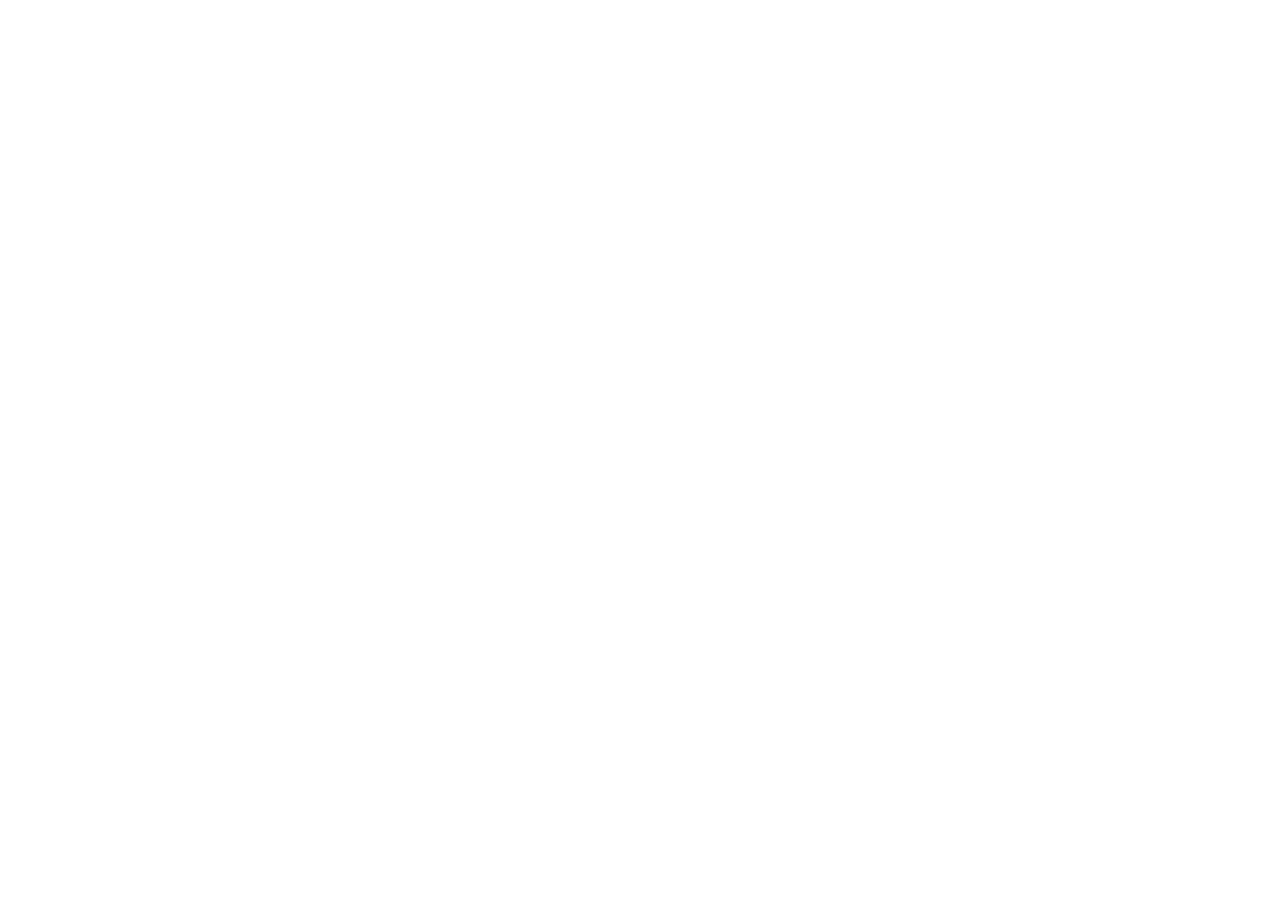
==== about.html @ 0c2eb1e6 "feat: page about" ====
<!DOCTYPE html>
<html lang="en">
<head>
    <meta charset="UTF-8">
    <meta http-equiv="X-UA-Compatible" content="IE=edge">
    <meta name="viewport" content="width=device-width, initial-scale=1.0">
    <title>About</title>
</head>
<body>

</body>
</html>
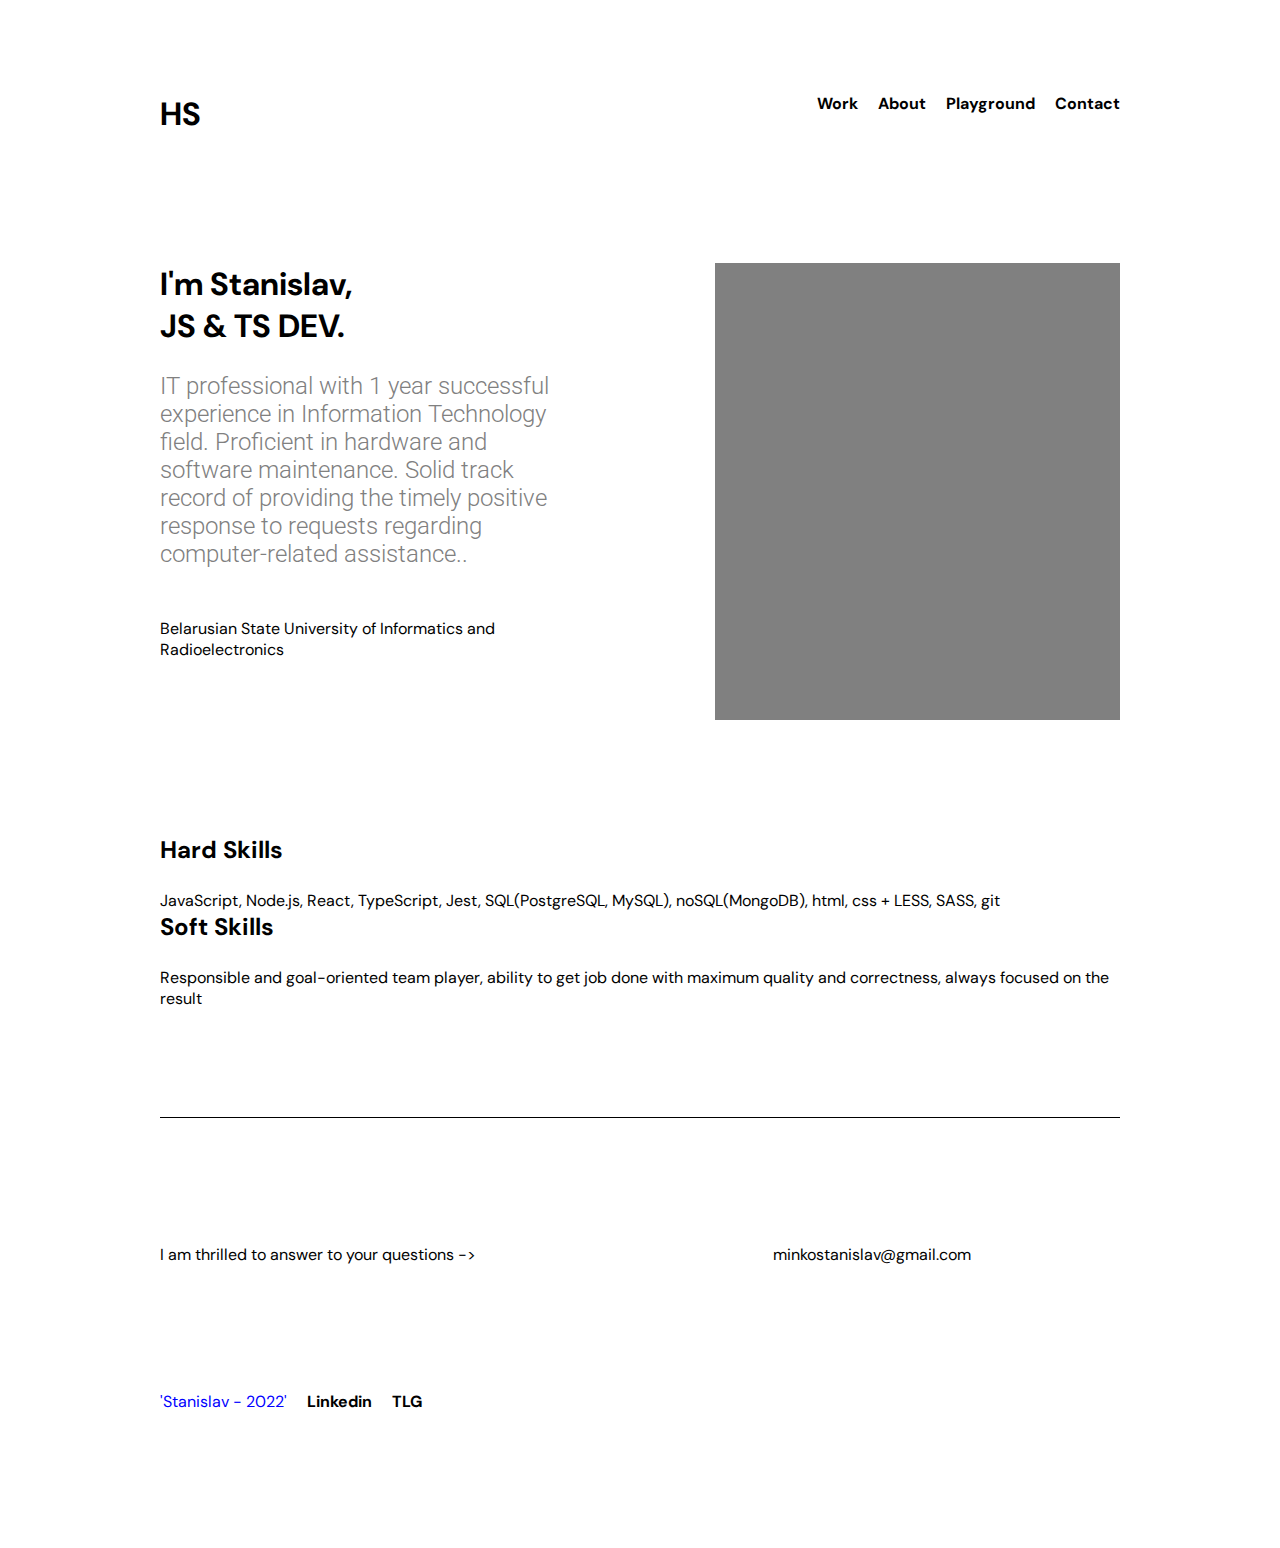
==== commit 0f2ce7f8: "feat: page about css" ====
--- a/about.html
+++ b/about.html
@@ -4,9 +4,94 @@
     <meta charset="UTF-8">
     <meta http-equiv="X-UA-Compatible" content="IE=edge">
     <meta name="viewport" content="width=device-width, initial-scale=1.0">
-    <title>About</title>
+    <link rel="stylesheet" href="./style.css">
+    <link rel="stylesheet" href="./styleAbout.css">
+    <link rel="preconnect" href="https://fonts.googleapis.com">
+    <link rel="preconnect" href="https://fonts.gstatic.com" crossorigin>
+    <link href="https://fonts.googleapis.com/css2?family=DM+Sans:wght@400;500;700&family=Roboto:wght@100;300&display=swap" rel="stylesheet">
+    <title>Portfolio</title>
 </head>
 <body>
+    <body>
+        <header>
+            <div class="header-nav">
+                <h1>HS</h1>
+                <div class="nav">
+                    <nav>
+                        <ul>
+                            <li>
+                                <a href="./">Work</a>
+                            </li>
+                            <li>
+                                <a href="./">About</a>
+                            </li>
+                            <li>
+                                <a href="./">Playground</a>
+                            </li>
+                            <li>
+                                <a href="./">Contact</a>
+                            </li>
+                        </ul>
+                    </nav>
+                </div>
+            </div>
+            <div class="header-name">
+                <div>
+                    <h1>I'm Stanislav, <br> JS & TS DEV.</h1>
+                    <h2>
+                        IT professional with 1 year successful experience in Information Technology field. Proficient in hardware and software maintenance. Solid track record of providing the timely positive response to requests regarding computer-related assistance..
+                    </h2>
+                    <p>
+                        Belarusian State University of Informatics and Radioelectronics
+                    </p>
+                </div>
+                <div>
+                    <div class="skills-photo">
 
+                    </div>
+                </div>
+            </div>
+        </header>
+        <div class="wrapper">
+            <section class="wrapper-skills">
+                <div class="skills">
+                    <div class="hard">
+                        <h2>Hard Skills</h2>
+                        <p>JavaScript, Node.js, React, TypeScript, Jest, SQL(PostgreSQL, MySQL), noSQL(MongoDB), html, css + LESS, SASS, git</p>
+                    </div>
+                    <div class="soft">
+                        <h2>Soft Skills</h2>
+                        <p>Responsible and goal-oriented team player, ability to get job done with maximum quality and correctness, always focused on the result</p>
+                    </div>
+                </div>
+
+                </section>
+                </div>
+            <footer id="bottom">
+                <div class="feedback">
+                    <div>
+                        <p>I am thrilled to answer to your questions -></p>
+                    </div>
+                    <p>
+                        <p>minkostanislav@gmail.com</p>
+                    </p>
+                </div>
+                <div class="contacts">
+                    <div>
+                        <span>'Stanislav - 2022'</span>
+                    </div>
+                    <div>
+                        <ul>
+                            <li>
+                                <a href="">Linkedin</a>
+                            </li>
+                            <li>
+                                <a href="">TLG</a>
+                            </li>
+                        </ul>
+                    </div>
+                </div>
+            </footer>
+        </div>
 </body>
 </html>--- a/style.css
+++ b/style.css
@@ -0,0 +1,102 @@
+*{
+    margin: 0;
+    padding: 0;
+    box-sizing: border-box;
+}
+html{
+    scroll-behavior: smooth;
+    padding: 0px 160px 20px 160px;
+    font-family: 'DM Sans', sans-serif;
+}
+
+.header-nav, .header-nav ul, .header-name, section, footer, footer ul{
+    display: flex;
+    flex-direction: row;
+}
+
+ul {
+    list-style: none;
+}
+ul li{
+    margin-left: 20px;
+}
+.header-nav, footer, .header-name{
+    justify-content: space-between;
+}
+.header-nav{
+    margin-top: 93px;
+}
+.header-name{
+    margin-top: 128px;
+}
+.header-name h2{
+    font-family: 'Roboto', sans-serif;
+    font-weight: 300;
+    color: grey;
+}
+.arrow-down{
+    width: 33px;
+    height: 39px;
+    background-image: url(./src/arrow_down.png);
+    background-repeat: no-repeat;
+    background-size:contain;
+    margin-top: 128px;
+}
+
+.arrow-down:hover{
+    scale: 110%;
+}
+
+section{
+    border-bottom: 1px solid black;
+    justify-content: space-between;
+    padding: 114px 0 108px 0;
+}
+ .portfolio{
+    padding-top: 0;
+ }
+
+.portfolio{
+    margin-top: 83px;
+}
+h2{
+    margin: 0 0 25px 0;
+}
+
+.tehno{
+    margin: 110px 0 0 0;
+    font-family: 'Roboto', sans-serif;
+    font-weight: 300;
+    color: grey;
+}
+ .description p:last-child{
+    margin: 167px 0 20px 0;
+ }
+
+.img{
+    width: 640px;
+    height: 364px;
+    background-color: gray;
+
+}
+a{
+    color: black;
+    cursor: pointer;
+    font-weight:bold;
+
+}
+nav a, footer a{
+    text-decoration: none;
+
+}
+
+a:hover{
+    color:rgb(95, 2, 182)
+
+}
+footer{
+    margin: 126px 0 116px 0;
+}
+footer div span {
+    color: blue;
+}
--- a/styleAbout.css
+++ b/styleAbout.css
@@ -0,0 +1,25 @@
+.wrapper-skills{
+    display: flex;
+    flex-direction: column;
+}
+.skills-photo{
+    width: 405px;
+    height: 457px;
+    background-color: gray;
+    margin-left: 157px;
+}
+footer{
+    display: flex;
+    flex-direction: column;
+}
+.feedback{
+    display: flex;
+    justify-content: space-between;
+}
+.contacts{
+    display: flex;
+    margin-top: 126px;
+}
+.header-name h2{
+    padding: 25px 0 25px 0;
+}
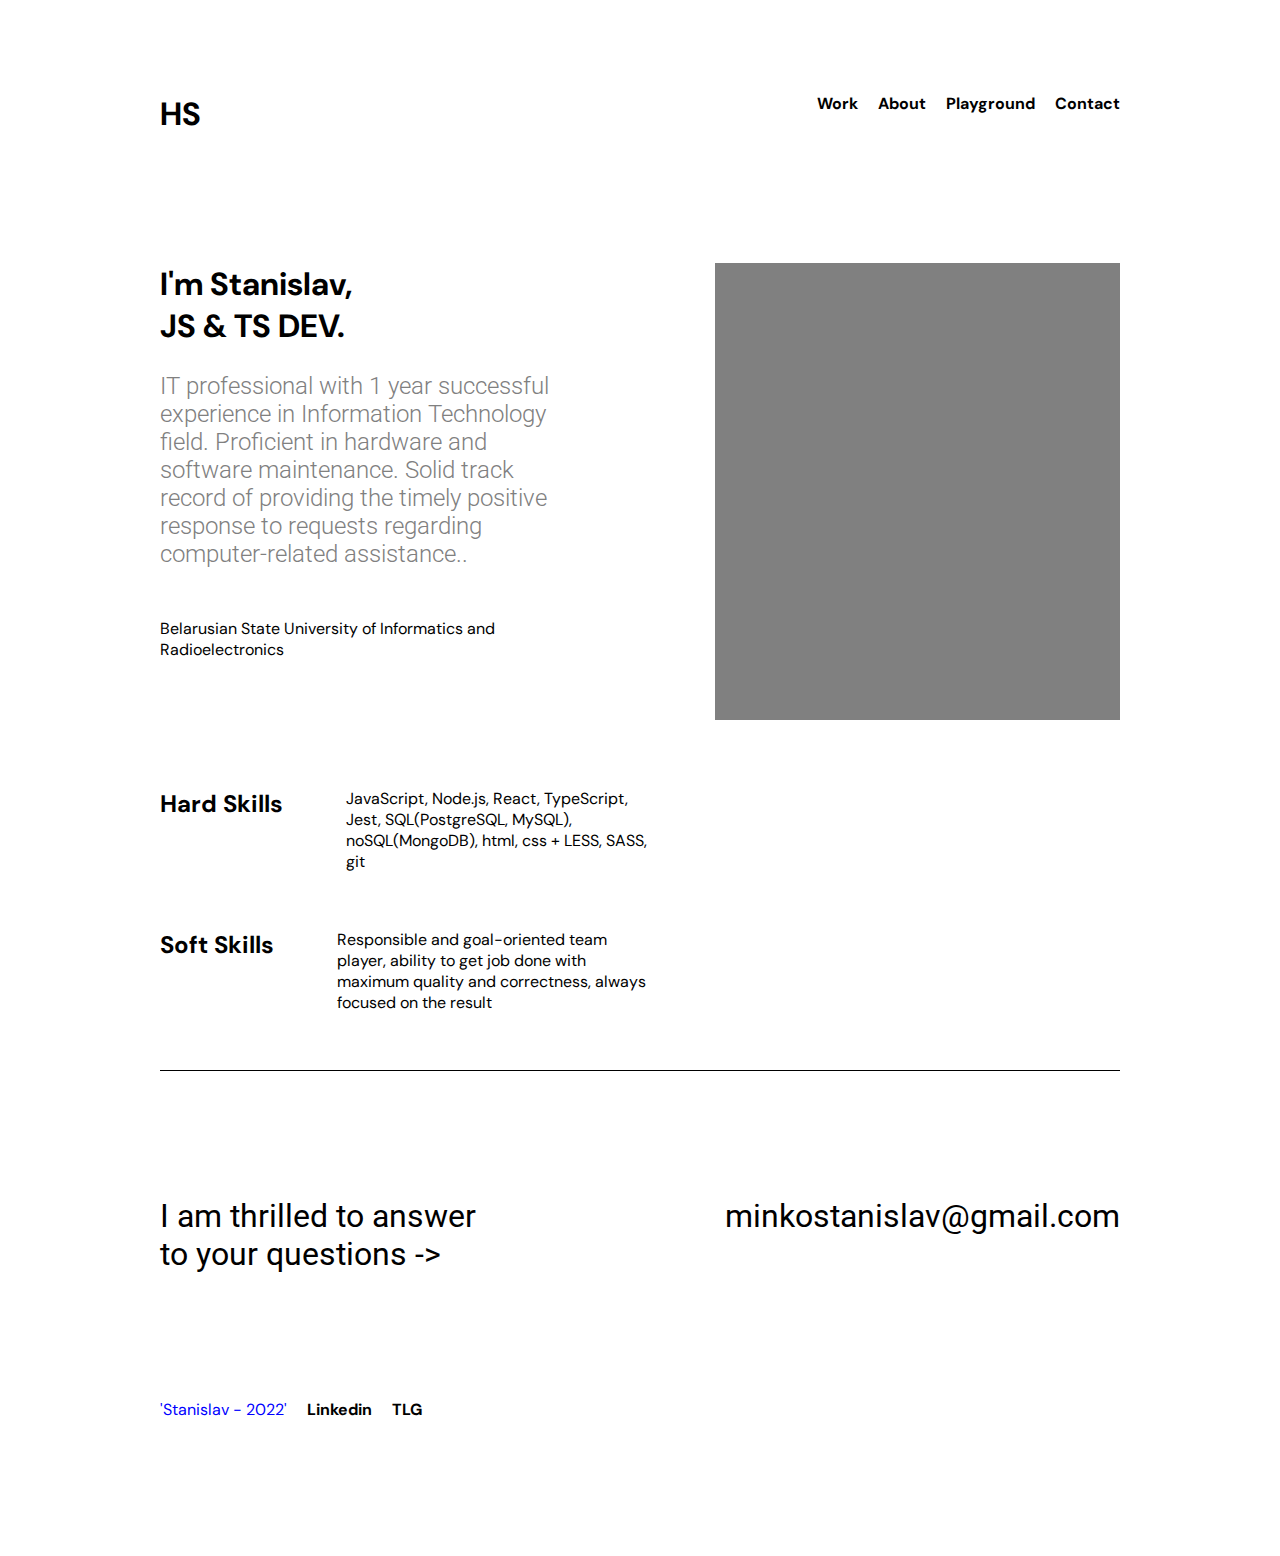
==== commit dfa9e142: "feat: page about css" ====
--- a/about.html
+++ b/about.html
@@ -11,7 +11,6 @@
     <link href="https://fonts.googleapis.com/css2?family=DM+Sans:wght@400;500;700&family=Roboto:wght@100;300&display=swap" rel="stylesheet">
     <title>Portfolio</title>
 </head>
-<body>
     <body>
         <header>
             <div class="header-nav">
@@ -70,11 +69,9 @@
             <footer id="bottom">
                 <div class="feedback">
                     <div>
-                        <p>I am thrilled to answer to your questions -></p>
+                        <p>I am thrilled to answer<br> to your questions -></p>
                     </div>
-                    <p>
                         <p>minkostanislav@gmail.com</p>
-                    </p>
                 </div>
                 <div class="contacts">
                     <div>
@@ -93,5 +90,5 @@
                 </div>
             </footer>
         </div>
-</body>
+    </body>
 </html>--- a/styleAbout.css
+++ b/styleAbout.css
@@ -1,6 +1,20 @@
 .wrapper-skills{
     display: flex;
     flex-direction: column;
+}
+.hard, .soft{
+    display: flex;
+}
+
+.skills h2{
+    margin: 0 0 110px 0;
+    white-space: nowrap;
+}
+.wrapper-skills{
+    padding: 68px 0 0 0;
+}
+.skills div > p{
+    margin: 0 470px 0 63px;
 }
 .skills-photo{
     width: 405px;
@@ -16,10 +30,16 @@
     display: flex;
     justify-content: space-between;
 }
+.feedback p {
+    font-family: 'Roboto', sans-serif;
+    font-size: 32px;
+    font-weight: 400;
+    white-space: nowrap;
+}
 .contacts{
     display: flex;
     margin-top: 126px;
 }
 .header-name h2{
     padding: 25px 0 25px 0;
-}
+}